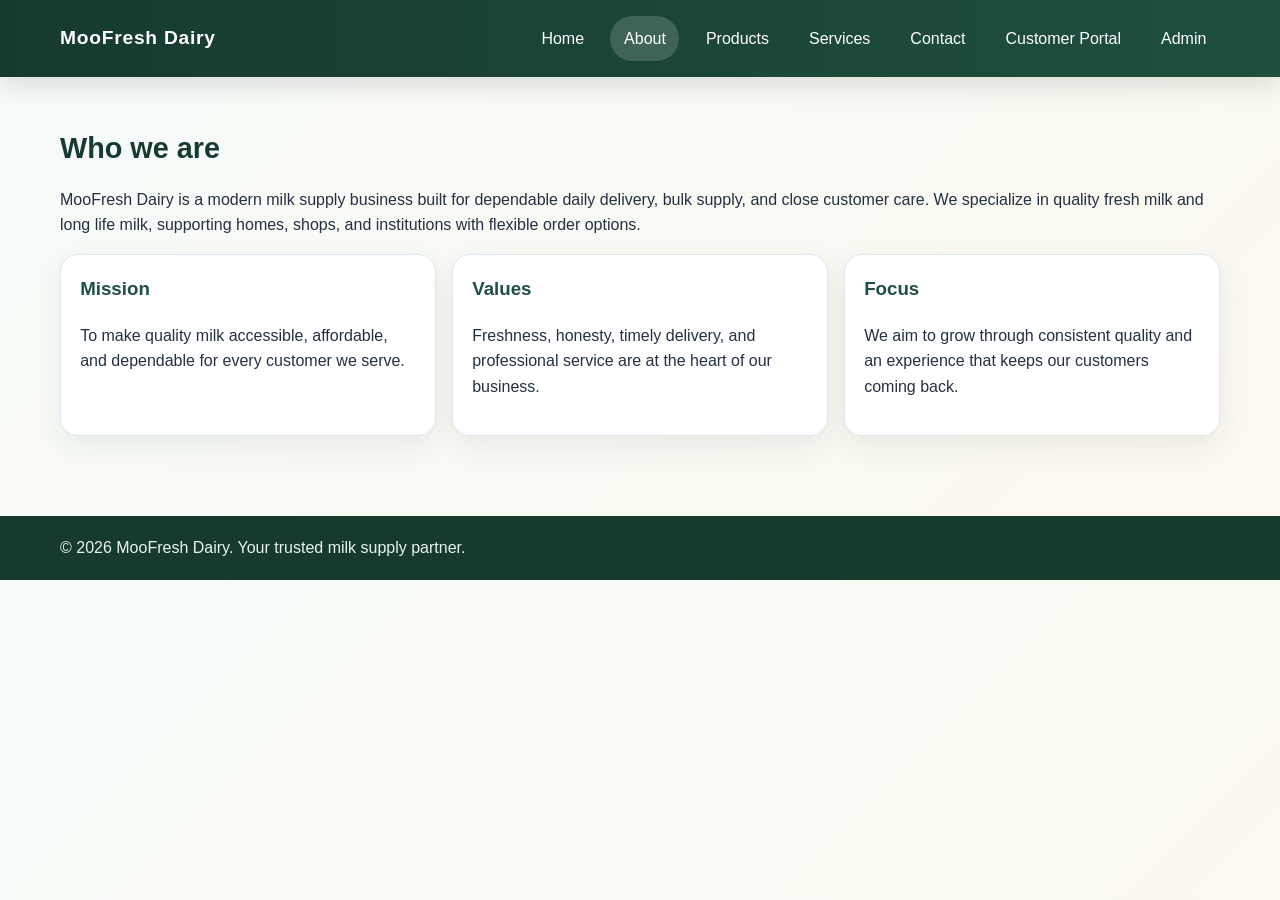
==== about.html @ 9c832540 "first commit" ====
<!DOCTYPE html>
<html lang="en">

<head>
    <meta charset="UTF-8" />
    <meta name="viewport" content="width=device-width, initial-scale=1.0" />
    <title>About MooFresh Dairy</title>
    <link rel="stylesheet" href="styles.css" />
</head>

<body>
    <header class="site-header">
        <div class="container navbar">
            <div class="brand">MooFresh Dairy</div>
            <nav class="nav-links" aria-label="Primary navigation">
                <a href="index.html">Home</a>
                <a class="active" href="about.html">About</a>
                <a href="products.html">Products</a>
                <a href="services.html">Services</a>
                <a href="contact.html">Contact</a>
                <a href="customer-login.html">Customer Portal</a>
                <a href="admin-login.html">Admin</a>
            </nav>
        </div>
    </header>

    <main class="container section">
        <h2>Who we are</h2>
        <p>MooFresh Dairy is a modern milk supply business built for dependable daily delivery, bulk supply, and close customer care. We specialize in quality fresh milk and long life milk, supporting homes, shops, and institutions with flexible order options.</p>
        <div class="card-grid">
            <article class="card">
                <h3>Mission</h3>
                <p>To make quality milk accessible, affordable, and dependable for every customer we serve.</p>
            </article>
            <article class="card">
                <h3>Values</h3>
                <p>Freshness, honesty, timely delivery, and professional service are at the heart of our business.</p>
            </article>
            <article class="card">
                <h3>Focus</h3>
                <p>We aim to grow through consistent quality and an experience that keeps our customers coming back.</p>
            </article>
        </div>
    </main>

    <footer class="site-footer">
        <div class="container">© 2026 MooFresh Dairy. Your trusted milk supply partner.</div>
    </footer>

    <script src="script.js"></script>
</body>

</html>
---- styles.css ----
:root {
    --primary: #1f4f3f;
    --primary-dark: #163b2e;
    --accent: #f5b942;
    --accent-soft: #fff4d6;
    --text: #233142;
    --muted: #617283;
    --surface: #ffffff;
    --surface-alt: #f7fafc;
    --border: #dfe7ee;
    --shadow: 0 10px 30px rgba(35, 49, 66, 0.08);
}

* {
    box-sizing: border-box;
}

html {
    scroll-behavior: smooth;
}

body {
    margin: 0;
    font-family: 'Segoe UI', Tahoma, Geneva, Verdana, sans-serif;
    color: var(--text);
    background: linear-gradient(135deg, #f6fbf8, #fbf8ef);
    line-height: 1.6;
}

a {
    color: inherit;
}

img {
    max-width: 100%;
    display: block;
}

.container {
    width: min(1160px, calc(100% - 2rem));
    margin: 0 auto;
}

.site-header {
    background: linear-gradient(90deg, var(--primary-dark), var(--primary));
    color: white;
    position: sticky;
    top: 0;
    z-index: 100;
    box-shadow: 0 8px 24px rgba(0, 0, 0, 0.12);
}

.navbar {
    display: flex;
    justify-content: space-between;
    align-items: center;
    padding: 1rem 0;
    gap: 1rem;
}

.brand {
    font-size: 1.2rem;
    font-weight: 800;
    letter-spacing: 0.04em;
}

.nav-links {
    display: flex;
    gap: 0.8rem;
    flex-wrap: wrap;
}

.nav-links a {
    color: white;
    text-decoration: none;
    padding: 0.6rem 0.85rem;
    border-radius: 999px;
    transition: background .2s ease;
}

.nav-links a:hover,
.nav-links a.active {
    background: rgba(255, 255, 255, 0.16);
}

.hero {
    padding: 4rem 0 3rem;
    background: radial-gradient(circle at top left, rgba(245, 185, 66, 0.2), transparent 30%), linear-gradient(135deg, #fefbf1, #eef8f3);
}

.hero-grid {
    display: grid;
    gap: 2rem;
    grid-template-columns: 1.15fr 0.85fr;
    align-items: center;
}

.hero h1 {
    font-size: clamp(2rem, 4vw, 3rem);
    margin: 0 0 1rem;
    color: var(--primary-dark);
}

.hero p {
    font-size: 1.05rem;
    color: var(--muted);
    margin-bottom: 1.2rem;
}

.hero-card {
    background: var(--surface);
    border-radius: 24px;
    padding: 1.4rem;
    box-shadow: var(--shadow);
    border: 1px solid var(--border);
}

.btn-row {
    display: flex;
    flex-wrap: wrap;
    gap: 0.8rem;
}

.btn {
    display: inline-block;
    padding: 0.8rem 1rem;
    border-radius: 999px;
    text-decoration: none;
    font-weight: 700;
    border: none;
    cursor: pointer;
}

.btn-primary {
    background: var(--primary);
    color: white;
}

.btn-secondary {
    background: var(--accent-soft);
    color: var(--primary-dark);
}

.section {
    padding: 3rem 0;
}

.section h2 {
    font-size: 1.8rem;
    color: var(--primary-dark);
    margin: 0 0 1rem;
}

.summary-card {
    background: linear-gradient(135deg, var(--primary), var(--primary-dark));
    color: white;
    border-radius: 18px;
    padding: 1rem 1.1rem;
    box-shadow: var(--shadow);
}

.summary-card strong {
    display: block;
    font-size: 1.3rem;
    margin-bottom: 0.2rem;
}

.card-grid {
    display: grid;
    gap: 1rem;
    grid-template-columns: repeat(auto-fit, minmax(220px, 1fr));
}

.card {
    background: var(--surface);
    border: 1px solid var(--border);
    border-radius: 18px;
    padding: 1.2rem;
    box-shadow: var(--shadow);
}

.card h3 {
    margin-top: 0;
    color: var(--primary);
}

.stat-grid {
    display: grid;
    gap: 1rem;
    grid-template-columns: repeat(auto-fit, minmax(180px, 1fr));
}

.stat {
    background: var(--surface);
    border-radius: 16px;
    padding: 1rem;
    box-shadow: var(--shadow);
    border: 1px solid var(--border);
}

.stat strong {
    display: block;
    font-size: 1.45rem;
    color: var(--primary-dark);
}

.notice {
    background: var(--accent-soft);
    border-left: 4px solid var(--accent);
    padding: 1rem 1.2rem;
    border-radius: 8px;
    color: var(--primary-dark);
}

.notice-spaced {
    margin-top: 1.2rem;
}

.notice-top-gap {
    margin-top: 0.9rem;
}

.section-title-spaced {
    margin-top: 1rem;
}

.admin-dashboard-hidden {
    display: none;
    margin-top: 1rem;
}

.auth-shell {
    display: grid;
    gap: 1.5rem;
    grid-template-columns: 1fr 1fr;
    align-items: start;
    padding: 2rem 0 3rem;
}

.auth-box {
    background: var(--surface);
    border: 1px solid var(--border);
    border-radius: 22px;
    padding: 1.4rem;
    box-shadow: var(--shadow);
}

.form-group {
    display: flex;
    flex-direction: column;
    gap: 0.35rem;
    margin-bottom: 0.9rem;
}

label {
    font-weight: 600;
    color: var(--primary-dark);
}

input,
select,
textarea {
    padding: 0.8rem 0.9rem;
    border: 1px solid var(--border);
    border-radius: 10px;
    font: inherit;
}

textarea {
    min-height: 110px;
}

.dashboard-grid {
    display: grid;
    gap: 1rem;
    grid-template-columns: 1.2fr 0.8fr;
}

.orders-list,
.payment-list {
    background: var(--surface);
    border: 1px solid var(--border);
    border-radius: 18px;
    padding: 1rem;
    box-shadow: var(--shadow);
}

.table {
    width: 100%;
    border-collapse: collapse;
}

.table th,
.table td {
    padding: 0.75rem 0.5rem;
    text-align: left;
    border-bottom: 1px solid var(--border);
}

.tag {
    display: inline-block;
    padding: 0.25rem 0.5rem;
    border-radius: 999px;
    font-size: 0.8rem;
    font-weight: 700;
}

.tag.pending {
    background: #fff3cd;
    color: #8c6a00;
}

.tag.paid {
    background: #dff5ea;
    color: #1f6d3c;
}

.tag.low {
    background: #ffe3e3;
    color: #b42318;
}

.site-footer {
    background: var(--primary-dark);
    color: #e8f4ee;
    padding: 1.2rem 0;
    margin-top: 2rem;
}

.helper {
    font-size: 0.95rem;
    color: var(--muted);
}

@media (max-width: 860px) {
    .hero-grid,
    .auth-shell,
    .dashboard-grid {
        grid-template-columns: 1fr;
    }
}
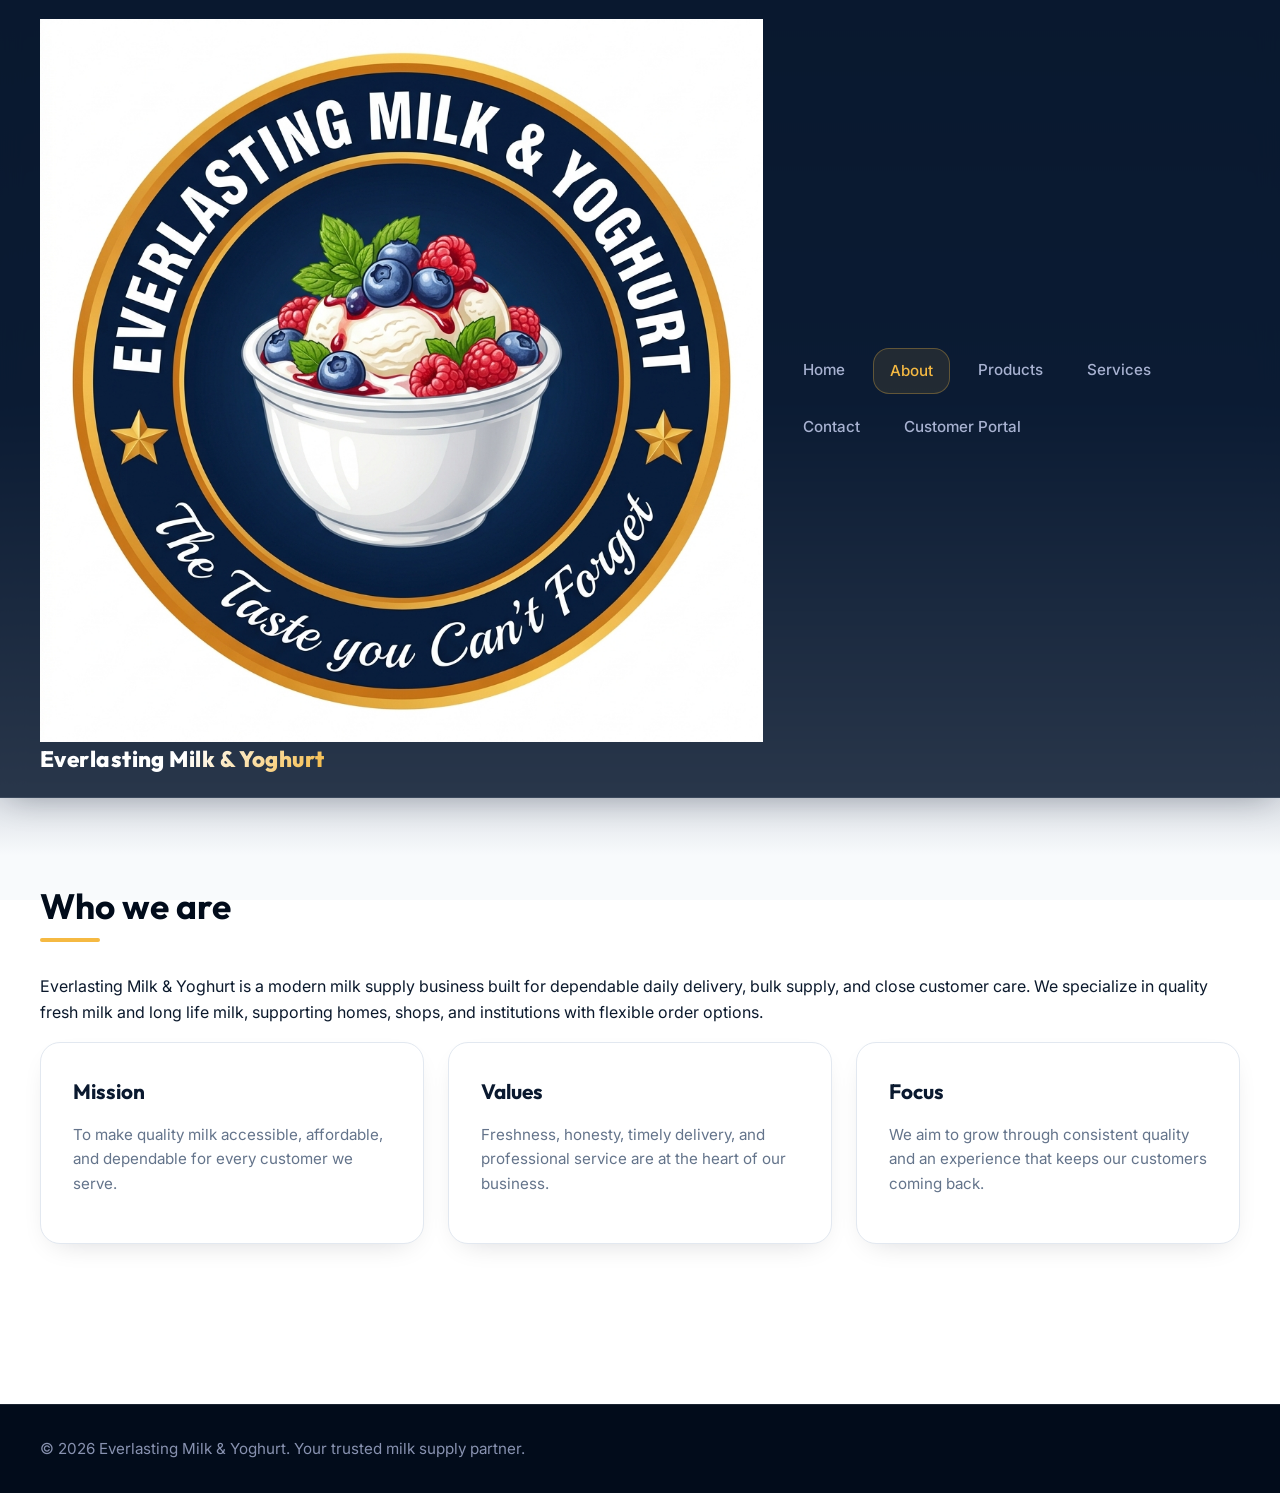
==== commit a70285df: "feat: rebrand business to Everlasting Milk & Yoghurt, add site logo, and remove admin login link" ====
--- a/about.html
+++ b/about.html
@@ -4,14 +4,17 @@
 <head>
     <meta charset="UTF-8" />
     <meta name="viewport" content="width=device-width, initial-scale=1.0" />
-    <title>About MooFresh Dairy</title>
+    <title>About Everlasting Milk & Yoghurt</title>
     <link rel="stylesheet" href="styles.css" />
 </head>
 
 <body>
     <header class="site-header">
         <div class="container navbar">
-            <div class="brand">MooFresh Dairy</div>
+            <a href="index.html" class="brand-logo-link">
+                <img src="logo.png" alt="Everlasting Milk & Yoghurt Logo" class="site-logo" />
+                <span class="brand">Everlasting Milk & Yoghurt</span>
+            </a>
             <nav class="nav-links" aria-label="Primary navigation">
                 <a href="index.html">Home</a>
                 <a class="active" href="about.html">About</a>
@@ -19,14 +22,13 @@
                 <a href="services.html">Services</a>
                 <a href="contact.html">Contact</a>
                 <a href="customer-login.html">Customer Portal</a>
-                <a href="admin-login.html">Admin</a>
             </nav>
         </div>
     </header>
 
     <main class="container section">
         <h2>Who we are</h2>
-        <p>MooFresh Dairy is a modern milk supply business built for dependable daily delivery, bulk supply, and close customer care. We specialize in quality fresh milk and long life milk, supporting homes, shops, and institutions with flexible order options.</p>
+        <p>Everlasting Milk & Yoghurt is a modern milk supply business built for dependable daily delivery, bulk supply, and close customer care. We specialize in quality fresh milk and long life milk, supporting homes, shops, and institutions with flexible order options.</p>
         <div class="card-grid">
             <article class="card">
                 <h3>Mission</h3>
@@ -44,7 +46,7 @@
     </main>
 
     <footer class="site-footer">
-        <div class="container">© 2026 MooFresh Dairy. Your trusted milk supply partner.</div>
+        <div class="container">© 2026 Everlasting Milk & Yoghurt. Your trusted milk supply partner.</div>
     </footer>
 
     <script src="script.js"></script>
--- a/styles.css
+++ b/styles.css
@@ -1,14 +1,28 @@
+@import url('https://fonts.googleapis.com/css2?family=Inter:wght@300;400;500;600;700&family=Outfit:wght@400;500;600;700;800&display=swap');
+
 :root {
-    --primary: #1f4f3f;
-    --primary-dark: #163b2e;
-    --accent: #f5b942;
-    --accent-soft: #fff4d6;
-    --text: #233142;
-    --muted: #617283;
-    --surface: #ffffff;
-    --surface-alt: #f7fafc;
-    --border: #dfe7ee;
-    --shadow: 0 10px 30px rgba(35, 49, 66, 0.08);
+    --primary: #0A192F;         /* Deep Navy Blue */
+    --primary-dark: #020C1B;    /* Ultra Deep Navy */
+    --primary-light: #172A45;   /* Slate Blue */
+    --primary-muted: #30445E;   /* Muted Slate Navy */
+    --accent: #F5B942;          /* Amber Gold */
+    --accent-hover: #DDA327;    /* Dark Gold */
+    --accent-soft: rgba(245, 185, 66, 0.1);
+    --text-dark: #0B192C;       /* Dark Navy Text */
+    --text-light: #F8FAFC;      /* Off-White Text */
+    --text-muted: #64748B;      /* Gray Slate Text */
+    --bg-light: #F8FAFC;        /* Light Slate Background */
+    --bg-dark: #0A192F;         /* Deep Navy Background */
+    --surface: #FFFFFF;         /* White Card Surface */
+    --surface-dark: #112240;    /* Dark Card Surface */
+    --border: #E2E8F0;          /* Light Border */
+    --border-dark: rgba(230, 241, 255, 0.1);
+    --shadow: 0 10px 30px -15px rgba(2, 12, 27, 0.2);
+    --shadow-hover: 0 20px 40px -15px rgba(2, 12, 27, 0.35);
+    --radius-lg: 16px;
+    --radius-md: 10px;
+    --radius-sm: 6px;
+    --transition: all 0.25s cubic-bezier(0.25, 0.8, 0.25, 1);
 }
 
 * {
@@ -21,14 +35,18 @@
 
 body {
     margin: 0;
-    font-family: 'Segoe UI', Tahoma, Geneva, Verdana, sans-serif;
-    color: var(--text);
-    background: linear-gradient(135deg, #f6fbf8, #fbf8ef);
+    font-family: 'Inter', sans-serif;
+    color: var(--text-dark);
+    /* Clean deep navy blue blending into white */
+    background: linear-gradient(180deg, var(--bg-dark) 0%, #152B4D 45%, var(--bg-light) 95%);
+    background-attachment: fixed;
     line-height: 1.6;
+    min-height: 100vh;
 }
 
 a {
     color: inherit;
+    text-decoration: none;
 }
 
 img {
@@ -37,252 +55,523 @@
 }
 
 .container {
-    width: min(1160px, calc(100% - 2rem));
+    width: min(1200px, calc(100% - 2rem));
     margin: 0 auto;
 }
 
+/* Typography */
+h1, h2, h3, h4, h5, h6, .brand {
+    font-family: 'Outfit', sans-serif;
+    font-weight: 700;
+}
+
+/* Header & Navbar */
 .site-header {
-    background: linear-gradient(90deg, var(--primary-dark), var(--primary));
-    color: white;
+    background: rgba(10, 25, 47, 0.85);
+    backdrop-filter: blur(12px);
+    -webkit-backdrop-filter: blur(12px);
+    border-bottom: 1px solid var(--border-dark);
+    color: var(--text-light);
     position: sticky;
     top: 0;
     z-index: 100;
-    box-shadow: 0 8px 24px rgba(0, 0, 0, 0.12);
+    box-shadow: 0 10px 30px -10px rgba(2, 12, 27, 0.3);
 }
 
 .navbar {
     display: flex;
     justify-content: space-between;
     align-items: center;
-    padding: 1rem 0;
-    gap: 1rem;
+    padding: 1.2rem 0;
+    gap: 1.5rem;
 }
 
 .brand {
-    font-size: 1.2rem;
+    font-size: 1.4rem;
     font-weight: 800;
-    letter-spacing: 0.04em;
+    letter-spacing: 0.02em;
+    background: linear-gradient(135deg, #FFFFFF 50%, var(--accent) 100%);
+    -webkit-background-clip: text;
+    -webkit-text-fill-color: transparent;
+    transition: var(--transition);
 }
 
 .nav-links {
     display: flex;
-    gap: 0.8rem;
+    gap: 0.75rem;
     flex-wrap: wrap;
 }
 
 .nav-links a {
-    color: white;
-    text-decoration: none;
-    padding: 0.6rem 0.85rem;
-    border-radius: 999px;
-    transition: background .2s ease;
+    color: #A8B2D1;
+    font-weight: 500;
+    padding: 0.6rem 1rem;
+    border-radius: var(--radius-lg);
+    font-size: 0.95rem;
+    transition: var(--transition);
 }
 
 .nav-links a:hover,
 .nav-links a.active {
-    background: rgba(255, 255, 255, 0.16);
-}
-
+    color: var(--text-light);
+    background: rgba(23, 42, 69, 0.6);
+}
+
+.nav-links a.active {
+    border: 1px solid rgba(245, 185, 66, 0.3);
+    background: rgba(245, 185, 66, 0.1);
+    color: var(--accent);
+}
+
+/* Hero Section */
 .hero {
-    padding: 4rem 0 3rem;
-    background: radial-gradient(circle at top left, rgba(245, 185, 66, 0.2), transparent 30%), linear-gradient(135deg, #fefbf1, #eef8f3);
+    padding: 6rem 0 5rem;
+    color: var(--text-light);
+    background: radial-gradient(circle at 10% 20%, rgba(245, 185, 66, 0.08) 0%, transparent 40%);
 }
 
 .hero-grid {
     display: grid;
-    gap: 2rem;
-    grid-template-columns: 1.15fr 0.85fr;
+    gap: 3rem;
+    grid-template-columns: 1.2fr 0.8fr;
     align-items: center;
 }
 
 .hero h1 {
-    font-size: clamp(2rem, 4vw, 3rem);
-    margin: 0 0 1rem;
+    font-size: clamp(2.2rem, 5vw, 3.6rem);
+    line-height: 1.15;
+    margin: 0 0 1.5rem;
+    color: white;
+}
+
+.hero p {
+    font-size: 1.15rem;
+    color: var(--text-gray);
+    margin-bottom: 2rem;
+}
+
+.hero-card {
+    background: var(--surface-dark);
+    border: 1px solid var(--border-dark);
+    border-radius: 24px;
+    padding: 2rem;
+    box-shadow: 0 20px 40px -15px rgba(2, 12, 27, 0.5);
+    color: var(--text-light);
+    transition: var(--transition);
+}
+
+.hero-card:hover {
+    transform: translateY(-5px);
+    box-shadow: 0 30px 50px -20px rgba(2, 12, 27, 0.7);
+}
+
+.hero-card h3 {
+    margin-top: 0;
+    font-size: 1.25rem;
+    color: var(--accent);
+    margin-bottom: 1.2rem;
+}
+
+.hero-card ul {
+    padding-left: 1.2rem;
+    margin: 0;
+}
+
+.hero-card li {
+    margin-bottom: 0.8rem;
+    color: #A8B2D1;
+}
+
+/* Buttons */
+.btn-row {
+    display: flex;
+    flex-wrap: wrap;
+    gap: 1rem;
+}
+
+.btn {
+    display: inline-flex;
+    align-items: center;
+    justify-content: center;
+    padding: 0.85rem 1.6rem;
+    border-radius: var(--radius-lg);
+    font-weight: 700;
+    font-size: 0.95rem;
+    border: 1px solid transparent;
+    cursor: pointer;
+    transition: var(--transition);
+    transform: translateY(0);
+}
+
+.btn:active {
+    transform: scale(0.97);
+}
+
+.btn-primary {
+    background: var(--accent);
     color: var(--primary-dark);
-}
-
-.hero p {
-    font-size: 1.05rem;
-    color: var(--muted);
-    margin-bottom: 1.2rem;
-}
-
-.hero-card {
-    background: var(--surface);
-    border-radius: 24px;
-    padding: 1.4rem;
-    box-shadow: var(--shadow);
-    border: 1px solid var(--border);
-}
-
-.btn-row {
-    display: flex;
-    flex-wrap: wrap;
-    gap: 0.8rem;
-}
-
-.btn {
-    display: inline-block;
-    padding: 0.8rem 1rem;
-    border-radius: 999px;
-    text-decoration: none;
-    font-weight: 700;
-    border: none;
-    cursor: pointer;
-}
-
-.btn-primary {
-    background: var(--primary);
+    box-shadow: 0 8px 20px -8px rgba(245, 185, 66, 0.4);
+}
+
+.btn-primary:hover {
+    background: var(--accent-hover);
+    box-shadow: 0 12px 24px -6px rgba(245, 185, 66, 0.6);
+}
+
+.btn-secondary {
+    background: rgba(230, 241, 255, 0.05);
+    border: 1px solid var(--text-gray);
     color: white;
 }
 
-.btn-secondary {
-    background: var(--accent-soft);
+.btn-secondary:hover {
+    background: rgba(230, 241, 255, 0.1);
+    color: var(--accent);
+}
+
+.btn-danger {
+    background: #E11D48;
+    color: white;
+}
+
+.btn-danger:hover {
+    background: #BE123C;
+}
+
+.btn-success {
+    background: #10B981;
+    color: white;
+}
+
+.btn-success:hover {
+    background: #059669;
+}
+
+.btn-small {
+    padding: 0.4rem 0.8rem;
+    font-size: 0.85rem;
+    border-radius: var(--radius-sm);
+}
+
+/* Sections styling */
+.section {
+    padding: 5rem 0;
+}
+
+.section h2 {
+    font-size: 2.2rem;
     color: var(--primary-dark);
-}
-
-.section {
-    padding: 3rem 0;
-}
-
-.section h2 {
-    font-size: 1.8rem;
-    color: var(--primary-dark);
-    margin: 0 0 1rem;
-}
-
-.summary-card {
-    background: linear-gradient(135deg, var(--primary), var(--primary-dark));
-    color: white;
-    border-radius: 18px;
-    padding: 1rem 1.1rem;
-    box-shadow: var(--shadow);
-}
-
-.summary-card strong {
-    display: block;
-    font-size: 1.3rem;
-    margin-bottom: 0.2rem;
-}
-
+    margin: 0 0 2rem;
+    position: relative;
+    padding-bottom: 0.5rem;
+}
+
+.section h2::after {
+    content: '';
+    position: absolute;
+    bottom: 0;
+    left: 0;
+    width: 60px;
+    height: 4px;
+    background: var(--accent);
+    border-radius: 2px;
+}
+
+.dark-text {
+    color: var(--text-dark);
+}
+
+/* Grid systems & Cards */
 .card-grid {
     display: grid;
-    gap: 1rem;
-    grid-template-columns: repeat(auto-fit, minmax(220px, 1fr));
+    gap: 1.5rem;
+    grid-template-columns: repeat(auto-fit, minmax(280px, 1fr));
 }
 
 .card {
     background: var(--surface);
     border: 1px solid var(--border);
-    border-radius: 18px;
-    padding: 1.2rem;
+    border-radius: 20px;
+    padding: 2rem;
     box-shadow: var(--shadow);
+    transition: var(--transition);
+}
+
+.card:hover {
+    transform: translateY(-8px);
+    box-shadow: var(--shadow-hover);
+    border-color: rgba(245, 185, 66, 0.2);
 }
 
 .card h3 {
     margin-top: 0;
+    font-size: 1.3rem;
     color: var(--primary);
-}
-
+    margin-bottom: 0.8rem;
+}
+
+.card p {
+    color: var(--text-muted);
+    font-size: 0.95rem;
+}
+
+.card-white {
+    background: var(--surface);
+    color: var(--text-dark);
+}
+
+/* Stats section */
 .stat-grid {
     display: grid;
-    gap: 1rem;
-    grid-template-columns: repeat(auto-fit, minmax(180px, 1fr));
+    gap: 1.5rem;
+    grid-template-columns: repeat(auto-fit, minmax(220px, 1fr));
 }
 
 .stat {
     background: var(--surface);
-    border-radius: 16px;
-    padding: 1rem;
+    border-radius: 18px;
+    padding: 1.8rem;
     box-shadow: var(--shadow);
     border: 1px solid var(--border);
+    transition: var(--transition);
+}
+
+.stat:hover {
+    transform: translateY(-4px);
+    box-shadow: var(--shadow-hover);
 }
 
 .stat strong {
     display: block;
-    font-size: 1.45rem;
-    color: var(--primary-dark);
-}
-
+    font-size: 2.2rem;
+    color: var(--primary-light);
+    line-height: 1.2;
+    margin-bottom: 0.4rem;
+}
+
+.stat span {
+    color: var(--text-muted);
+    font-size: 0.95rem;
+    font-weight: 500;
+}
+
+/* Summary Card (for admin/dashboard stats) */
+.summary-card {
+    background: linear-gradient(135deg, var(--primary-light), var(--primary-dark));
+    color: white;
+    border-radius: 20px;
+    padding: 1.5rem 1.8rem;
+    box-shadow: var(--shadow);
+    border: 1px solid rgba(255, 255, 255, 0.05);
+    transition: var(--transition);
+}
+
+.summary-card:hover {
+    transform: scale(1.02);
+}
+
+.summary-card strong {
+    display: block;
+    font-size: 2rem;
+    color: var(--accent);
+    margin-bottom: 0.4rem;
+}
+
+.summary-card span {
+    color: #A8B2D1;
+    font-size: 0.9rem;
+    font-weight: 500;
+}
+
+/* Notices */
 .notice {
     background: var(--accent-soft);
     border-left: 4px solid var(--accent);
-    padding: 1rem 1.2rem;
-    border-radius: 8px;
+    padding: 1.2rem 1.5rem;
+    border-radius: var(--radius-md);
     color: var(--primary-dark);
+    font-weight: 500;
 }
 
 .notice-spaced {
-    margin-top: 1.2rem;
+    margin-top: 2rem;
 }
 
 .notice-top-gap {
-    margin-top: 0.9rem;
+    margin-top: 1.5rem;
 }
 
 .section-title-spaced {
-    margin-top: 1rem;
-}
-
-.admin-dashboard-hidden {
-    display: none;
-    margin-top: 1rem;
-}
-
+    margin-top: 2.5rem;
+    margin-bottom: 1.5rem;
+}
+
+/* Shell and Layout containers */
 .auth-shell {
     display: grid;
-    gap: 1.5rem;
+    gap: 2.5rem;
     grid-template-columns: 1fr 1fr;
     align-items: start;
-    padding: 2rem 0 3rem;
+    padding: 5rem 0;
 }
 
 .auth-box {
     background: var(--surface);
     border: 1px solid var(--border);
-    border-radius: 22px;
-    padding: 1.4rem;
+    border-radius: 24px;
+    padding: 2.5rem;
     box-shadow: var(--shadow);
 }
 
+.auth-box h2, .auth-box h3 {
+    margin-top: 0;
+    color: var(--primary);
+}
+
+/* Forms & inputs */
+.auth-form {
+    margin-top: 1.5rem;
+}
+
 .form-group {
     display: flex;
     flex-direction: column;
-    gap: 0.35rem;
-    margin-bottom: 0.9rem;
+    gap: 0.5rem;
+    margin-bottom: 1.2rem;
 }
 
 label {
     font-weight: 600;
-    color: var(--primary-dark);
+    color: var(--primary-light);
+    font-size: 0.9rem;
 }
 
 input,
 select,
 textarea {
-    padding: 0.8rem 0.9rem;
-    border: 1px solid var(--border);
-    border-radius: 10px;
+    padding: 0.85rem 1rem;
+    border: 1.5px solid var(--border);
+    border-radius: var(--radius-md);
     font: inherit;
+    color: var(--text-dark);
+    background: #F8FAFC;
+    transition: var(--transition);
+}
+
+input:focus,
+select:focus,
+textarea:focus {
+    outline: none;
+    border-color: var(--accent);
+    background: white;
+    box-shadow: 0 0 0 3px rgba(245, 185, 66, 0.15);
 }
 
 textarea {
-    min-height: 110px;
-}
-
+    min-height: 120px;
+    resize: vertical;
+}
+
+.helper {
+    font-size: 0.9rem;
+    color: var(--text-muted);
+    margin-top: 0.5rem;
+}
+
+.auth-message, .helper-error {
+    color: #E11D48;
+}
+
+.helper-success {
+    color: #10B981;
+}
+
+/* Navigation tabs in Dashboards */
+.tabs-nav {
+    display: flex;
+    border-bottom: 1px solid var(--border);
+    margin-bottom: 2rem;
+    gap: 0.5rem;
+}
+
+.tab-link {
+    padding: 0.85rem 1.5rem;
+    border: none;
+    background: transparent;
+    cursor: pointer;
+    font-weight: 600;
+    font-size: 1rem;
+    color: var(--text-muted);
+    border-bottom: 3px solid transparent;
+    transition: var(--transition);
+}
+
+.tab-link:hover {
+    color: var(--primary-light);
+}
+
+.tab-link.active {
+    color: var(--primary);
+    border-bottom-color: var(--accent);
+}
+
+.tab-content {
+    display: none;
+}
+
+.tab-content.active {
+    display: block;
+}
+
+/* Dashboard structures */
 .dashboard-grid {
     display: grid;
-    gap: 1rem;
-    grid-template-columns: 1.2fr 0.8fr;
+    gap: 2rem;
+    grid-template-columns: 1.3fr 0.7fr;
 }
 
 .orders-list,
-.payment-list {
+.payment-list,
+.dashboard-block {
     background: var(--surface);
     border: 1px solid var(--border);
-    border-radius: 18px;
-    padding: 1rem;
+    border-radius: 20px;
+    padding: 1.8rem;
     box-shadow: var(--shadow);
+}
+
+.orders-list h3,
+.payment-list h3,
+.dashboard-block h3 {
+    margin-top: 0;
+    color: var(--primary);
+    margin-bottom: 1.2rem;
+}
+
+.dashboard-welcome {
+    background: linear-gradient(135deg, var(--primary-light) 0%, var(--primary-dark) 100%);
+    border-radius: 24px;
+    padding: 2.5rem;
+    color: white;
+    margin-bottom: 2.5rem;
+    box-shadow: var(--shadow);
+    border: 1px solid rgba(255, 255, 255, 0.05);
+}
+
+.dashboard-welcome h2 {
+    margin-top: 0;
+    font-size: 2rem;
+    color: white;
+}
+
+.dashboard-welcome p {
+    color: #A8B2D1;
+    font-size: 1.05rem;
+}
+
+/* Tables styling */
+.table-container {
+    overflow-x: auto;
 }
 
 .table {
@@ -290,52 +579,259 @@
     border-collapse: collapse;
 }
 
+.table th {
+    background: #F1F5F9;
+    color: var(--primary-light);
+    font-weight: 600;
+    font-size: 0.9rem;
+    text-transform: uppercase;
+    letter-spacing: 0.05em;
+}
+
 .table th,
 .table td {
-    padding: 0.75rem 0.5rem;
+    padding: 1rem 0.75rem;
     text-align: left;
     border-bottom: 1px solid var(--border);
 }
 
+.table tr:hover td {
+    background: #F8FAFC;
+}
+
+/* Action forms & inputs in tables */
+.table select {
+    padding: 0.4rem 0.6rem;
+    font-size: 0.85rem;
+    border-radius: var(--radius-sm);
+    background: white;
+}
+
+/* Tags / Badges */
 .tag {
-    display: inline-block;
-    padding: 0.25rem 0.5rem;
+    display: inline-flex;
+    align-items: center;
+    padding: 0.3rem 0.75rem;
     border-radius: 999px;
-    font-size: 0.8rem;
+    font-size: 0.75rem;
     font-weight: 700;
+    letter-spacing: 0.02em;
+    text-transform: uppercase;
 }
 
 .tag.pending {
-    background: #fff3cd;
-    color: #8c6a00;
+    background: #FEF3C7;
+    color: #D97706;
 }
 
 .tag.paid {
-    background: #dff5ea;
-    color: #1f6d3c;
+    background: #D1FAE5;
+    color: #059669;
+}
+
+.tag.processing {
+    background: #DBEAFE;
+    color: #2563EB;
+}
+
+.tag.shipped,
+.tag.completed {
+    background: #ECE9FC;
+    color: #5850EC;
+}
+
+.tag.cancelled {
+    background: #FEE2E2;
+    color: #DC2626;
 }
 
 .tag.low {
-    background: #ffe3e3;
-    color: #b42318;
-}
-
+    background: #FFE4E6;
+    color: #E11D48;
+}
+
+/* Inquiries List styling */
+.inquiries-list {
+    display: flex;
+    flex-direction: column;
+    gap: 1rem;
+}
+
+.inquiry-item {
+    border: 1px solid var(--border);
+    border-radius: var(--radius-md);
+    padding: 1.2rem;
+    background: #F8FAFC;
+    transition: var(--transition);
+}
+
+.inquiry-item:hover {
+    border-color: rgba(245, 185, 66, 0.3);
+    background: white;
+    box-shadow: var(--shadow);
+}
+
+.inquiry-header {
+    display: flex;
+    justify-content: space-between;
+    margin-bottom: 0.5rem;
+    font-size: 0.9rem;
+    color: var(--text-muted);
+}
+
+.inquiry-name {
+    font-weight: 700;
+    color: var(--primary-light);
+}
+
+.inquiry-msg {
+    margin: 0;
+    color: var(--text-dark);
+}
+
+/* Custom SVG Charts area */
+.chart-container {
+    margin-top: 1.5rem;
+    background: white;
+    border: 1px solid var(--border);
+    border-radius: 18px;
+    padding: 1.5rem;
+    box-shadow: var(--shadow);
+}
+
+.chart-svg {
+    width: 100%;
+    height: auto;
+    overflow: visible;
+}
+
+.chart-bar {
+    fill: #2563EB;
+    transition: fill 0.3s ease, transform 0.3s ease;
+}
+
+.chart-bar:hover {
+    fill: var(--accent);
+}
+
+/* Modal styling */
+.modal-overlay {
+    position: fixed;
+    top: 0;
+    left: 0;
+    right: 0;
+    bottom: 0;
+    background: rgba(2, 12, 27, 0.7);
+    display: none;
+    align-items: center;
+    justify-content: center;
+    z-index: 1000;
+    backdrop-filter: blur(4px);
+}
+
+.modal-content {
+    background: white;
+    border-radius: 24px;
+    width: min(500px, 95vw);
+    padding: 2.2rem;
+    box-shadow: 0 30px 60px -15px rgba(2, 12, 27, 0.4);
+    position: relative;
+    animation: modalFadeIn 0.3s cubic-bezier(0.16, 1, 0.3, 1) forwards;
+}
+
+@keyframes modalFadeIn {
+    from {
+        opacity: 0;
+        transform: translateY(20px) scale(0.97);
+    }
+    to {
+        opacity: 1;
+        transform: translateY(0) scale(1);
+    }
+}
+
+.modal-header {
+    display: flex;
+    justify-content: space-between;
+    align-items: center;
+    margin-bottom: 1.5rem;
+}
+
+.modal-header h3 {
+    margin: 0;
+    color: var(--primary);
+    font-size: 1.4rem;
+}
+
+.modal-close {
+    border: none;
+    background: transparent;
+    cursor: pointer;
+    font-size: 1.6rem;
+    color: var(--text-muted);
+    transition: var(--transition);
+}
+
+.modal-close:hover {
+    color: var(--primary-dark);
+}
+
+.modal-body {
+    display: flex;
+    flex-direction: column;
+    gap: 1.2rem;
+}
+
+/* Footer */
 .site-footer {
     background: var(--primary-dark);
-    color: #e8f4ee;
-    padding: 1.2rem 0;
+    color: #8892B0;
+    padding: 2rem 0;
+    margin-top: 5rem;
+    border-top: 1px solid var(--border-dark);
+    font-size: 0.95rem;
+}
+
+.site-footer .container {
+    display: flex;
+    justify-content: space-between;
+    align-items: center;
+    flex-wrap: wrap;
+    gap: 1rem;
+}
+
+.site-footer-brand {
+    color: white;
+    font-weight: 700;
+}
+
+/* Hidden States */
+.admin-dashboard-hidden {
+    display: none;
     margin-top: 2rem;
 }
 
-.helper {
-    font-size: 0.95rem;
-    color: var(--muted);
-}
-
-@media (max-width: 860px) {
+/* Responsive constraints */
+@media (max-width: 960px) {
     .hero-grid,
     .auth-shell,
     .dashboard-grid {
         grid-template-columns: 1fr;
     }
+}
+
+@media (max-width: 580px) {
+    .navbar {
+        flex-direction: column;
+        align-items: flex-start;
+        padding: 1rem 0;
+    }
+    .nav-links {
+        width: 100%;
+        margin-top: 1rem;
+    }
+    .site-footer .container {
+        flex-direction: column;
+        align-items: flex-start;
+    }
 }
